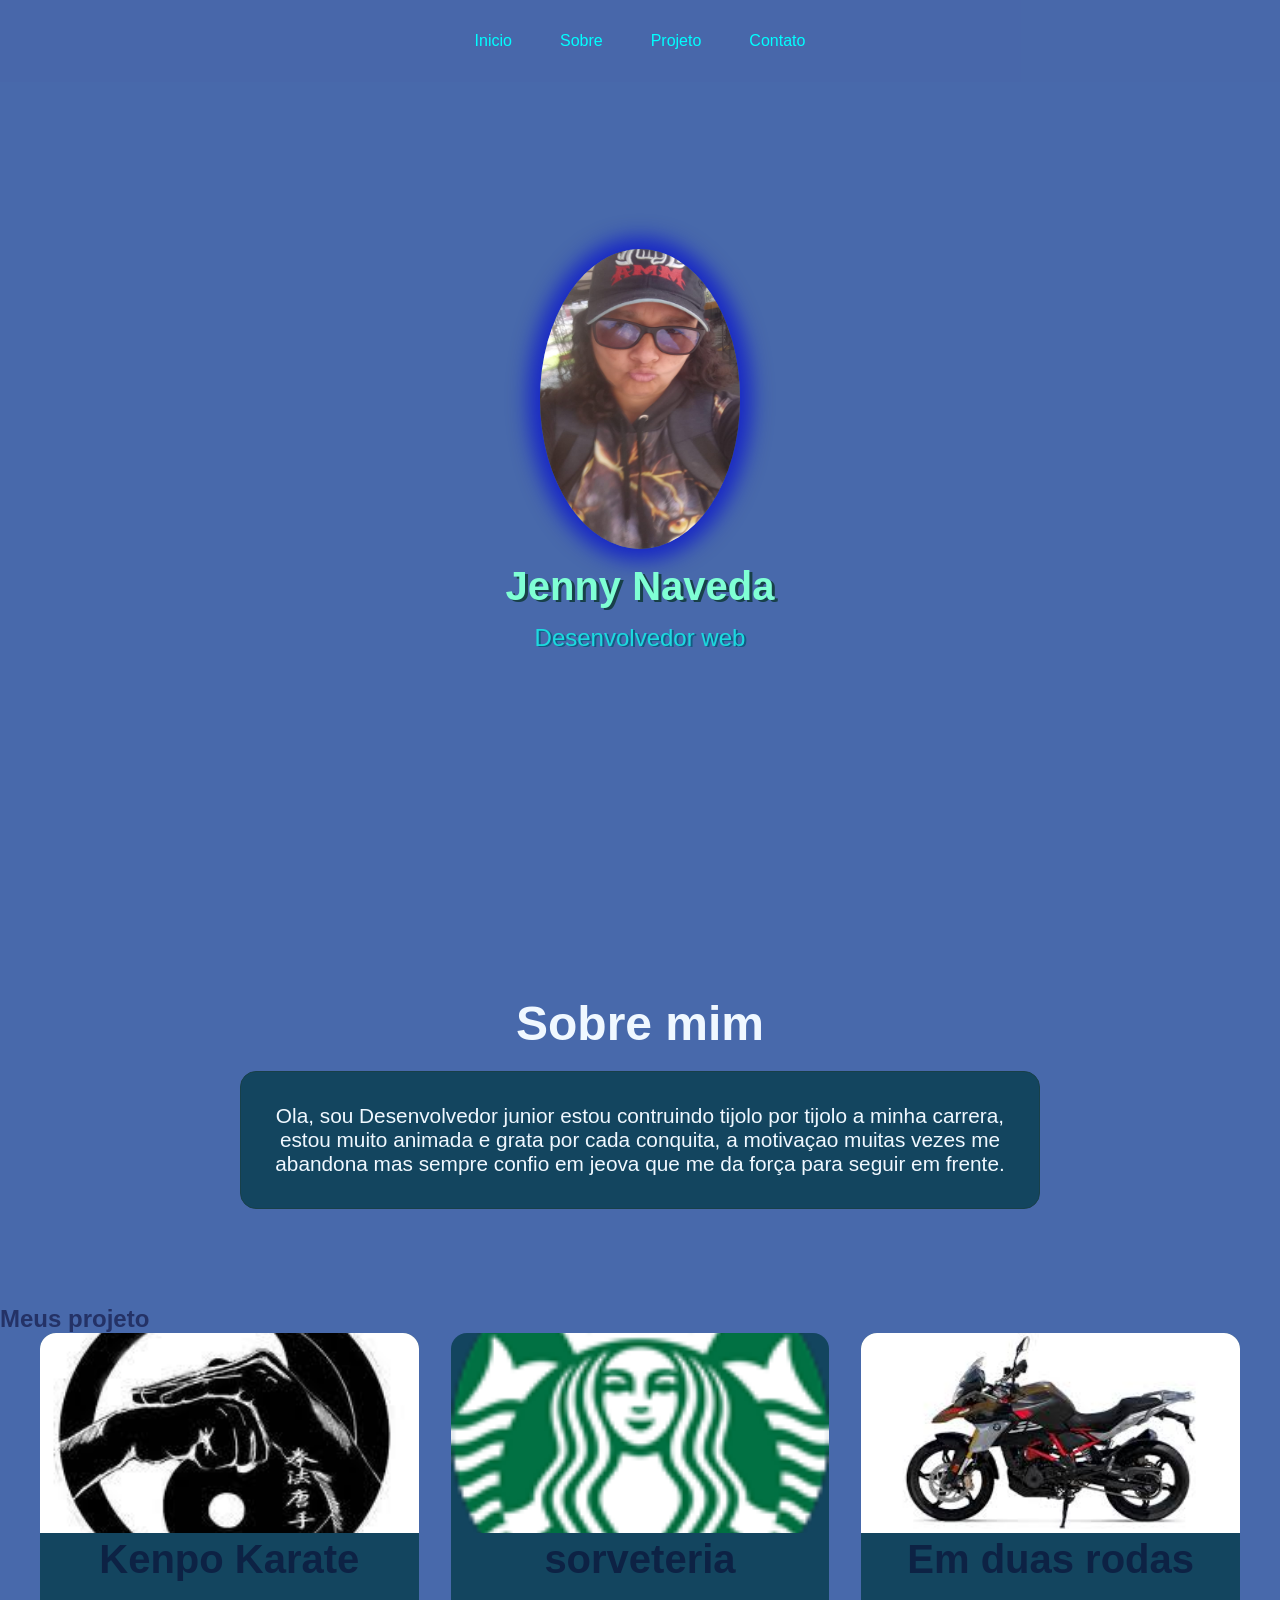
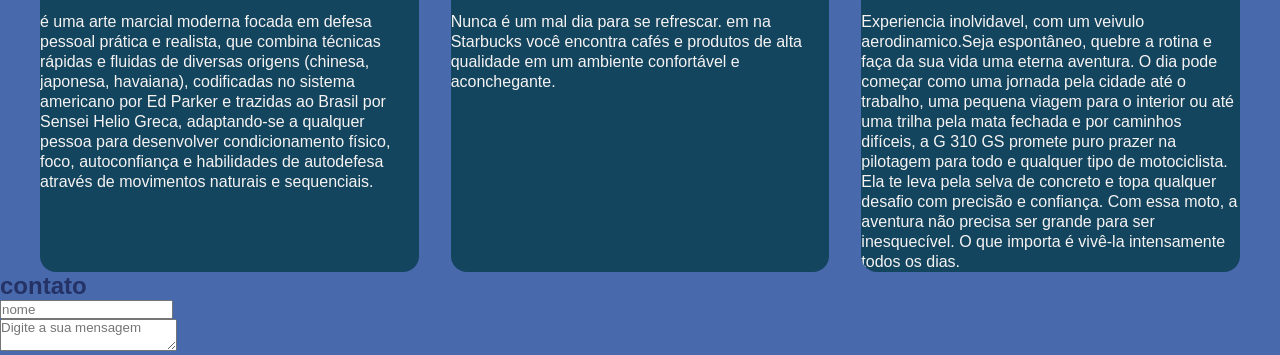
==== meu portfolio/index.html @ d4835edf "primeiro commit" ====
<!DOCTYPE html>
<html lang="pt-br">

<head>
    <meta charset="UTF-8">
    <meta name="viewport" content="width=device-width, initial-scale=1.0">
    <link rel="stylesheet" href="style.css">
    <title>portfolio</title>
</head>

<body>
    <nav class="navegacao">
        <ul class="menu">
            <li>
                <a class="menu-link" href="#inicio">Inicio</a>
            </li>

            <li>
                <a class="menu-link" href="#sobre">Sobre</a>
            </li>

            <li>
                <a class="menu-link" href="#projeto">Projeto</a>
            </li>

            <li>
                <a class="menu-link" href="#contato">Contato</a>
            </li>
        </ul>
    </nav>

    <main id="inicio" class="cabecalho">

        <img src="./eu/jenn.jpg" alt="foto-jenny" class="fotoperfil">
        <h1><strong>Jenny Naveda</strong></h1>
        <p class="cabeçalho-sub-titulo">Desenvolvedor web</p>

    </main>

    <section id="sobre" class="sobre">
        <h2 class="sobre-titulo">Sobre mim</h2>
        <div class="sobre-caixa">
            <p class="sobre-paragrafo"> Ola, sou Desenvolvedor junior estou contruindo tijolo por tijolo a minha
                carrera, estou muito animada e grata por cada conquita, a motivaçao muitas vezes me abandona mas sempre
                confio em jeova que me da força para seguir em frente.</p>
        </div>
    </section>

    <section id="projeto" class="Projeto">
        <h2 class="projeto-tituto">Meus projeto</h2>
        <div class="projeto-caixa">

            <div class="card">
                <img src="./eu/kenpo.jpeg" alt="kenpo-karate" class="imag">
                <div class="text-proj">
                    <h3 class="titulo">Kenpo Karate</h3>
                    <p class="paragrafo">é uma arte marcial moderna focada em defesa pessoal prática e realista, que
                        combina técnicas rápidas
                        e fluidas de diversas origens (chinesa, japonesa, havaiana), codificadas no sistema americano
                        por Ed
                        Parker e trazidas ao Brasil por Sensei Helio Greca, adaptando-se a qualquer pessoa para
                        desenvolver
                        condicionamento físico, foco, autoconfiança e habilidades de autodefesa através de movimentos
                        naturais e sequenciais.</p>
                </div>
            </div>

            <div class="card">
                <img src="./eu/logo.png" alt="refrescante" class="imag">
                <div class="text-proj">
                    <h3 class="titulo">sorveteria</h3>
                    <p class="paragrafo">Nunca é um mal dia para se refrescar. em na Starbucks você encontra cafés e
                        produtos de alta qualidade em um ambiente confortável e aconchegante.</p>
                </div>
            </div>

            <div class="card">
                <img src="./eu/moto.jpeg" alt="adrenalina" class="imag">
                <div class="text-proj">

                    <h3 class="titulo">Em duas rodas</h3>
                    <p class="paragrafo">Experiencia inolvidavel, com um veivulo aerodinamico.Seja espontâneo, quebre a
                        rotina e faça da sua vida uma eterna aventura. O dia pode começar como uma jornada pela cidade
                        até o
                        trabalho, uma pequena viagem para o interior ou até uma trilha pela mata fechada e por caminhos
                        difíceis, a G 310 GS promete puro prazer na pilotagem para todo e qualquer tipo de motociclista.
                        Ela
                        te leva pela selva de concreto e topa qualquer desafio com precisão e confiança. Com essa moto,
                        a
                        aventura não precisa ser grande para ser inesquecível. O que importa é vivê-la intensamente
                        todos os
                        dias.</p>
                </div>
            </div>
        </div>
    </section>

    <section id="contato" class="contatos">
        <h2 class="contatos-titulo">contato</h2>
        <form class="formulario-contato" id="formulario">
            <div class="nome-fom">
                <input placeholder="nome" class="compo-form">
            </div>
            <div grupo-form>
                <textarea class="text-form" placeholder="Digite a sua mensagem"></textarea>
            </div>

        </form>



    </section>


</body>

</html>
---- meu portfolio/style.css ----
* {
    margin: 0;
    padding: 0;
    box-sizing: border-box;
    font-family: 'Segoe UI', Tahoma, Geneva, Verdana, sans-serif;
}



html {
    scroll-behavior: smooth;
}

body {
    background-color: rgb(72, 105, 171);
    color: #0908308f;
}

.navegacao {
    position: fixed;
    top: 0;
    background: #4a68aaa1;
    width: 100%;
    z-index: 100;
    padding: 1.5rem;
}

.menu {
    display: flex;
    list-style: none;
    gap: 3rem;
    justify-content: center;
}

.menu-link {
    display: inline-block;
    text-decoration: none;
    color: aqua;
    font-weight: 500;
    position: relative;
    padding: 0.5rem 0;
}

.menu-link::after {
    content: '';
    height: 2px;
    width: 0;
    position: absolute;
    bottom: 0;
    left: 0;
    background: linear-gradient(90deg, #335765 20%, #f7f759 50%);
    transition: width 0.5s ease;
}

.menu-link:hover::after {
    width: 100%;

}

.cabecalho {
    min-height: 100vh;
    display: flex;
    justify-content: center;
    align-items: center;
    flex-direction: column;

}

.fotoperfil {
    height: 300px;
    width: 200px;
    box-shadow: 0px 0px 20px 12px rgba(9, 20, 206, 0.76);
    border-radius: 50%;
    border: 4px solid var(--vidro);

}
h1{
    font-size: 2.5rem;
    color: aquamarine;
    font-weight: bold;
    margin: 15px;
    text-shadow:3px 2px #184049;
}
.cabeçalho-sub-titulo{
    font-size: 1.5rem;
    color: rgba(25, 227, 227, 0.93);
    text-shadow:2px 1px #135b82;
}
.sobre{
    padding: 6rem 2rem;


}
.sobre-titulo{
font-size: 3rem;
text-align: center;
color: aliceblue;
margin-bottom: 20px;

}
.sobre-caixa{
padding: 2rem;
max-width: 800px;
margin: 0 auto;
border-radius: 16px;
border: 1px solid #184049;
background: #13455f;
backdrop-filter: blur(10px);
}
.sobre-paragrafo{
    color: aliceblue;
    text-align: center;
    font-size: 1.3rem;
}
.projeto{

}

.projeto-titulo{

}
.projeto-caixa{
display: grid;
grid-template-columns:repeat(auto-fit,minmax(300px, 1fr)) ;
gap: 2rem;
max-width: 1200px;
margin: 0 auto;
}
.card{
background: #13455f;
border-radius: 16px;
backdrop-filter:blur(5px) ;
border: 1px ;
overflow: hidden;
transition: all 0.5s ease;
cursor: pointer;
}

.imag{
height: 200px;
width: 100%;
object-fit: cover;
}
.titulo{
text-align: center;
font-size: 2.5rem ;
margin-bottom: 30px;
}
.card:hover{
    box-shadow: 0 10px 20px  #13455f;
    transform: translateY(-10px) scale(1.03);
}
.paragrafo{
color: rgb(246, 243, 243);
line-height: 1.25rem;
}
.text-proj{

}
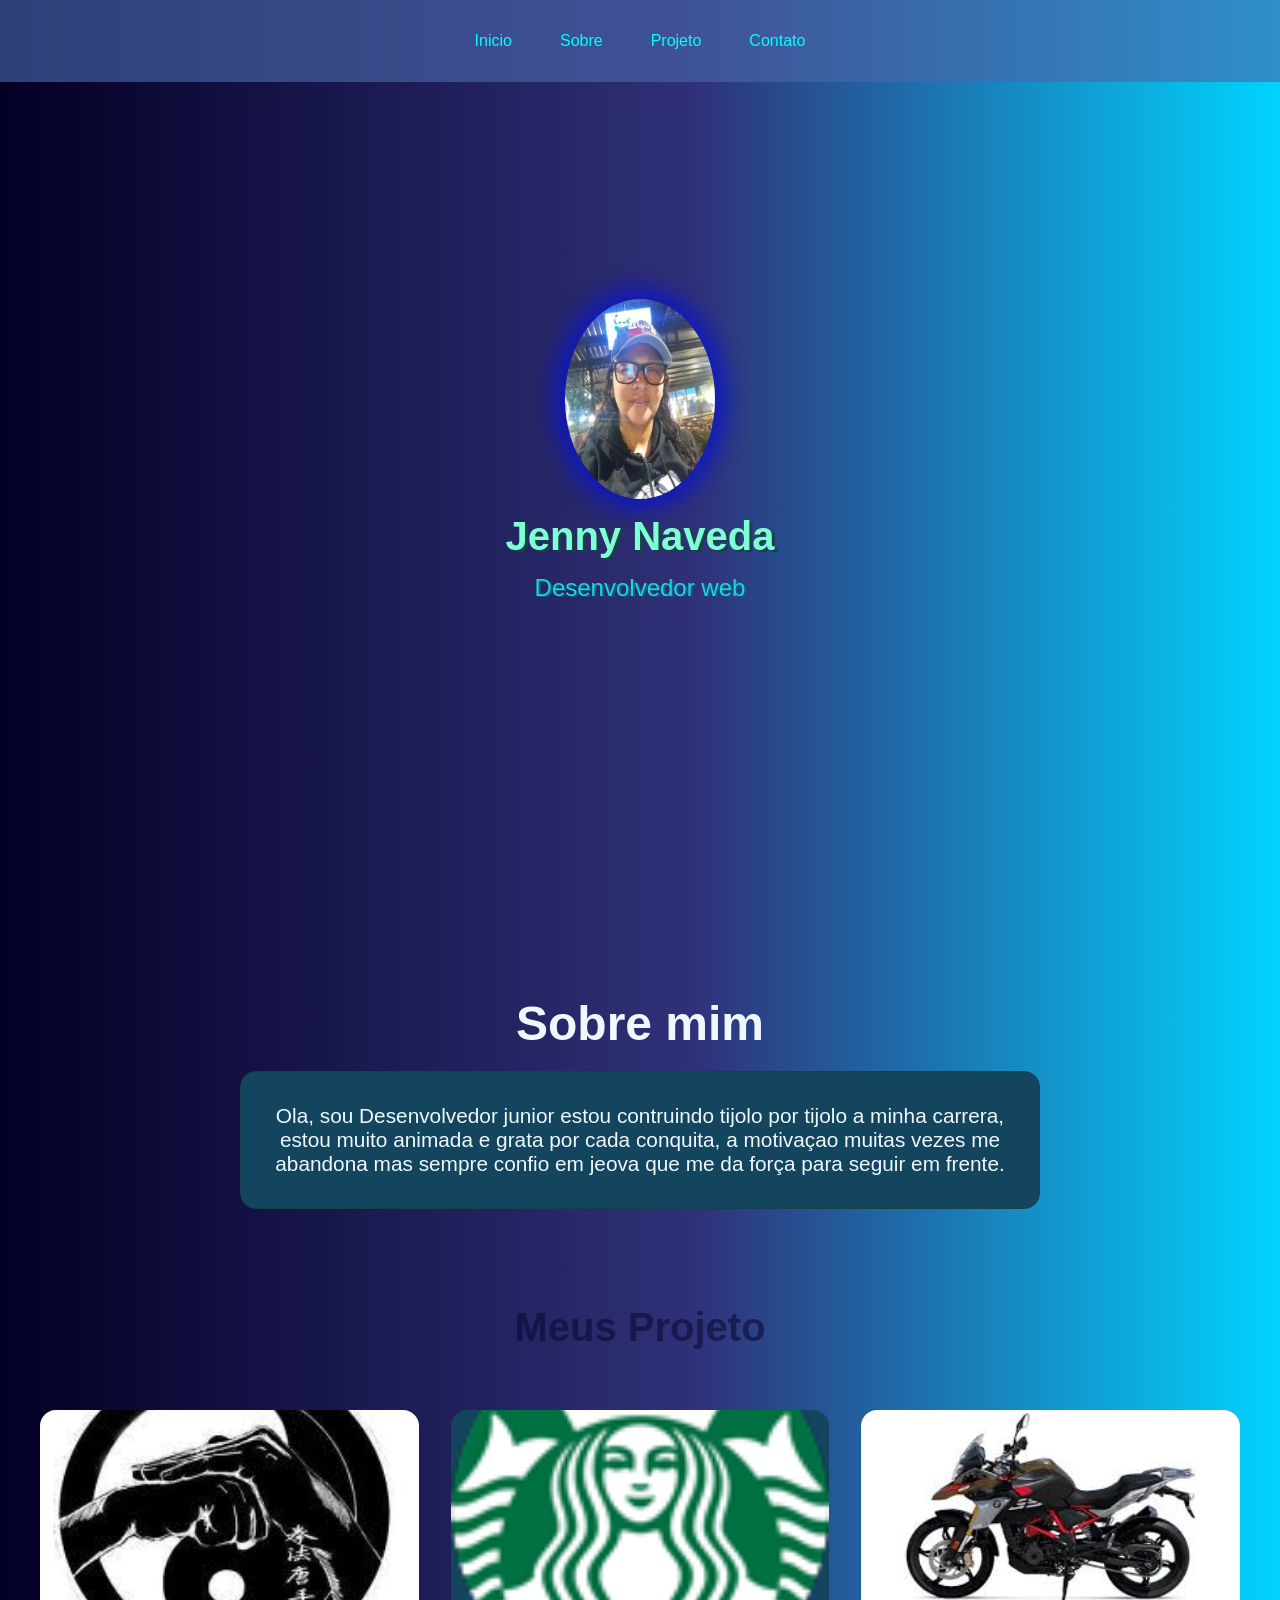
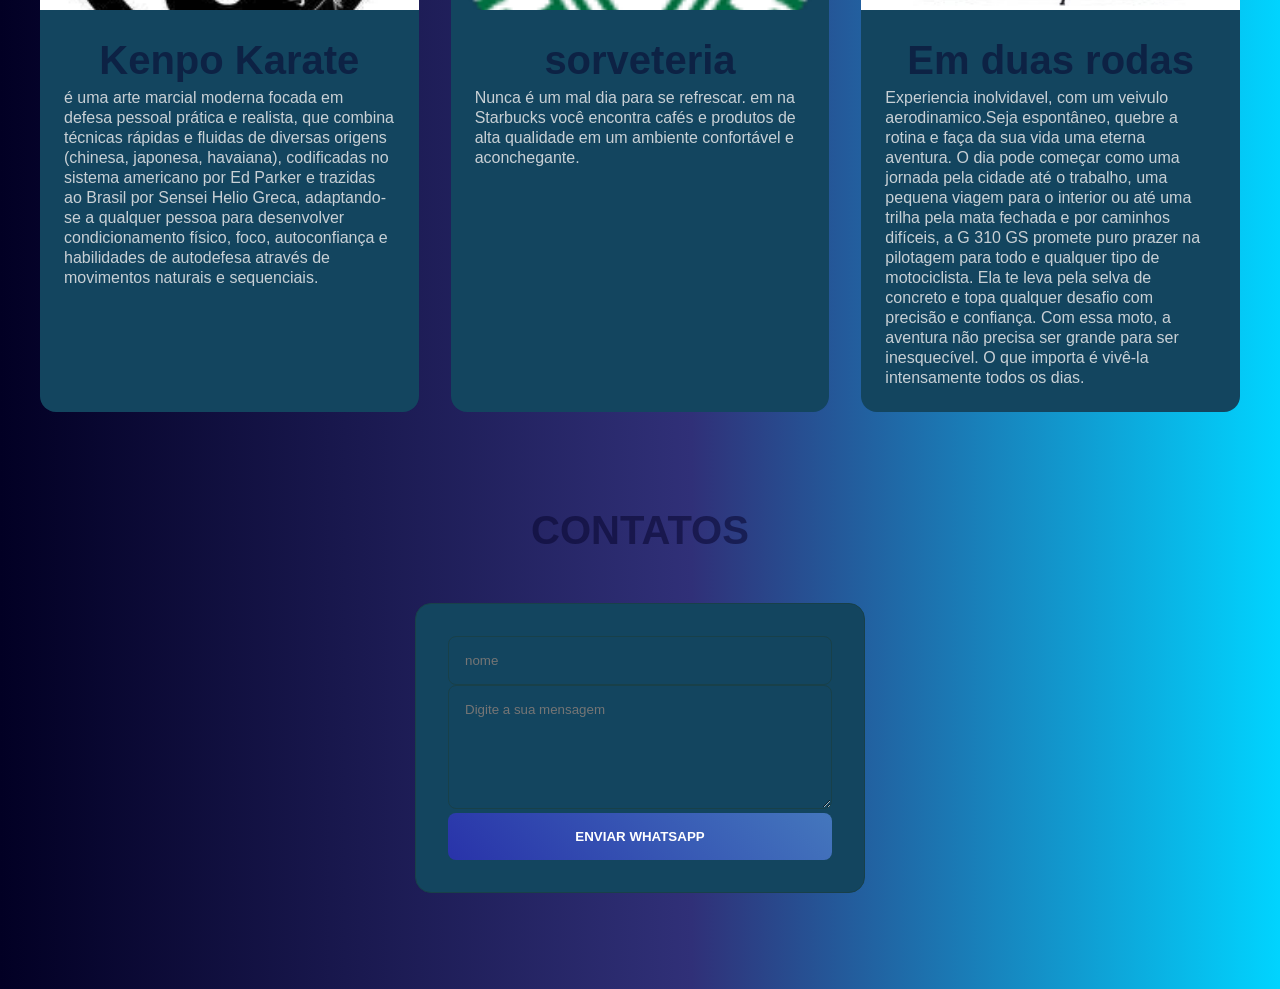
==== commit 0cda09c7: "modificacion" ====
--- a/meu portfolio/index.html
+++ b/meu portfolio/index.html
@@ -9,6 +9,8 @@
 </head>
 
 <body>
+    <div class="particulas"></div>
+    
     <nav class="navegacao">
         <ul class="menu">
             <li>
@@ -31,7 +33,7 @@
 
     <main id="inicio" class="cabecalho">
 
-        <img src="./eu/jenn.jpg" alt="foto-jenny" class="fotoperfil">
+        <img src="./eu/jen.jpeg" alt="foto-jenny" class="fotoperfil">
         <h1><strong>Jenny Naveda</strong></h1>
         <p class="cabeçalho-sub-titulo">Desenvolvedor web</p>
 
@@ -47,7 +49,7 @@
     </section>
 
     <section id="projeto" class="Projeto">
-        <h2 class="projeto-tituto">Meus projeto</h2>
+        <h2 class="projeto-titulo">Meus Projeto</h2>
         <div class="projeto-caixa">
 
             <div class="card">
@@ -96,21 +98,35 @@
     </section>
 
     <section id="contato" class="contatos">
-        <h2 class="contatos-titulo">contato</h2>
-        <form class="formulario-contato" id="formulario">
-            <div class="nome-fom">
-                <input placeholder="nome" class="compo-form">
+        <h2 class="contatos-titulo">CONTATOS</h2>
+        <form class="formulario-contato" id="formulario" onsubmit="enviarwhats(event)">
+            <div class="grupo-fom">
+                <input placeholder="nome" class="campo-form" id="nome">
             </div>
-            <div grupo-form>
-                <textarea class="text-form" placeholder="Digite a sua mensagem"></textarea>
+            <div class=" grupo-form">
+                <textarea class="campo-form" placeholder="Digite a sua mensagem" rows="6" id="mensagem"></textarea>
             </div>
-
+            <button type="submit" class="boton-d-form"> ENVIAR WHATSAPP</button>
         </form>
 
 
 
     </section>
+<script>
+    function enviarwhats(event){
+        event.preventDefault()
+const nome=document.getElementById('nome').value;
+const mensagem=document.getElementById('mensagem').value;
+const telefone='5541997695598'
+const texto= `ola! me chamo ${nome}, ${mensagem}`
+const msgformatada= encodeURIComponent(texto)
+const url=` https://wa.me/${telefone}?text=${msgformatada}`
+window.open(url, '_blank')
+    }
 
+
+
+</script>
 
 </body>
 
--- a/meu portfolio/style.css
+++ b/meu portfolio/style.css
@@ -12,7 +12,8 @@
 }
 
 body {
-    background-color: rgb(72, 105, 171);
+    background: #020024;
+background: linear-gradient(90deg,rgba(2, 0, 36, 1) 0%, rgba(48, 48, 120, 1) 54%, rgba(0, 212, 255, 1) 100%);
     color: #0908308f;
 }
 
@@ -67,93 +68,191 @@
 }
 
 .fotoperfil {
-    height: 300px;
-    width: 200px;
+    height: 200px;
+    width: 150px;
     box-shadow: 0px 0px 20px 12px rgba(9, 20, 206, 0.76);
     border-radius: 50%;
     border: 4px solid var(--vidro);
-
-}
-h1{
+    animation: efectos 5s;
+
+}
+
+h1 {
     font-size: 2.5rem;
     color: aquamarine;
     font-weight: bold;
     margin: 15px;
-    text-shadow:3px 2px #184049;
-}
-.cabeçalho-sub-titulo{
+    text-shadow: 3px 2px #184049;
+}
+
+.cabeçalho-sub-titulo {
     font-size: 1.5rem;
     color: rgba(25, 227, 227, 0.93);
-    text-shadow:2px 1px #135b82;
-}
-.sobre{
+    text-shadow: 2px 1px #135b82;
+}
+
+.sobre {
     padding: 6rem 2rem;
 
 
 }
-.sobre-titulo{
-font-size: 3rem;
-text-align: center;
-color: aliceblue;
-margin-bottom: 20px;
-
-}
-.sobre-caixa{
-padding: 2rem;
-max-width: 800px;
-margin: 0 auto;
-border-radius: 16px;
-border: 1px solid #184049;
+
+.sobre-titulo {
+    font-size: 3rem;
+    text-align: center;
+    color: aliceblue;
+    margin-bottom: 20px;
+
+}
+
+.sobre-caixa {
+    padding: 2rem;
+    max-width: 800px;
+    margin: 0 auto;
+    border-radius: 16px;
+    border: 1px solid #184049;
+    background: #13455f;
+    backdrop-filter: blur(10px);
+}
+
+.sobre-paragrafo {
+    color: aliceblue;
+    text-align: center;
+    font-size: 1.3rem;
+}
+
+.projeto {
+    padding: 6rem 2rem;
+}
+
+.projeto-titulo {
+    text-align: center;
+    font-size: 2.5rem;
+    margin-bottom: 60px;
+}
+
+.projeto-caixa {
+    display: grid;
+    grid-template-columns: repeat(auto-fit, minmax(300px, 1fr));
+    gap: 2rem;
+    max-width: 1200px;
+    margin: 0 auto;
+}
+
+.card {
+    background: #13455f;
+    border-radius: 16px;
+    backdrop-filter: blur(5px);
+    border: 1px;
+    overflow: hidden;
+    transition: all 0.5s ease;
+    cursor: pointer;
+}
+
+.imag {
+    height: 200px;
+    width: 100%;
+    object-fit: cover;
+}
+
+.titulo {
+    text-align: center;
+    font-size: 2.5rem;
+    margin-bottom: 50px;
+}
+
+.card:hover {
+    box-shadow: 0 10px 20px #13455f;
+    transform: translateY(-10px) scale(1.03);
+}
+
+.paragrafo {
+    color: rgb(246, 243, 243, 0.8);
+    line-height: 1.25rem;
+}
+
+.text-proj {
+    padding: 1.5rem;
+
+}
+
+.titulo {
+    margin-bottom: 5px;
+
+}
+
+.contatos {
+    padding: 6rem 2rem;
+}
+
+.contatos-titulo {
+    margin-bottom: 50px;
+    font-size: 2.5rem;
+    text-align: center;
+
+}
+
+.formulario-contato {
+    max-width: 450px;
+    margin: auto;
+    background: #13455f;
+    backdrop-filter: blur(5px);
+    padding: 2rem;
+    border: 1px solid #184049;
+    border-radius:16px;
+}
+.campo-form {
+width: 100%;
+padding: 1rem;
 background: #13455f;
-backdrop-filter: blur(10px);
-}
-.sobre-paragrafo{
-    color: aliceblue;
-    text-align: center;
-    font-size: 1.3rem;
-}
-.projeto{
-
-}
-
-.projeto-titulo{
-
-}
-.projeto-caixa{
-display: grid;
-grid-template-columns:repeat(auto-fit,minmax(300px, 1fr)) ;
-gap: 2rem;
-max-width: 1200px;
-margin: 0 auto;
-}
-.card{
-background: #13455f;
-border-radius: 16px;
-backdrop-filter:blur(5px) ;
-border: 1px ;
-overflow: hidden;
-transition: all 0.5s ease;
-cursor: pointer;
-}
-
-.imag{
-height: 200px;
-width: 100%;
-object-fit: cover;
-}
-.titulo{
-text-align: center;
-font-size: 2.5rem ;
-margin-bottom: 30px;
-}
-.card:hover{
-    box-shadow: 0 10px 20px  #13455f;
-    transform: translateY(-10px) scale(1.03);
-}
-.paragrafo{
-color: rgb(246, 243, 243);
-line-height: 1.25rem;
-}
-.text-proj{
-
+border-radius: 8px;
+color:rgb(249, 241, 241) ;
+ border: 1px solid #184049;
+ outline: none;
+
+}
+    .campo-form:focus{
+        border-color:#135b82 ;
+        box-shadow: 0 0 10px rgba(79,70, 229, 0.3);
+        
+    }
+
+.grupo-form {
+    margin-bottom: 1.5rem,;
+}
+.boton-d-form{
+    color: #ffff;
+    background: linear-gradient(45deg, rgba(45, 47, 185, 0.827), rgb(68, 119, 189));
+    padding: 1rem 2rem;
+    border: none;
+    border-radius:8px;
+    cursor: pointer;
+    font-weight: bold;
+    width: 100%;
+    transition: all 0.5 ease;
+}
+
+.boton-d-form:hover{
+    transform: translateY(-4px);
+    box-shadow: 0 5px 15px rgba(79,70, 229, 0.4);
+
+}.particulas{
+    width: 100%;
+    height: 100%;
+    z-index: -1px;
+    position:fixed ;
+    top: 0;
+    left: 0;
+
+    opacity: 0.5;
+   
+}
+@keyframes efectos{
+    0%, 100%{
+        transform:translateY(0);
+
+    }
+    50%{
+        transform: translateY(-20px);
+    }
 }
